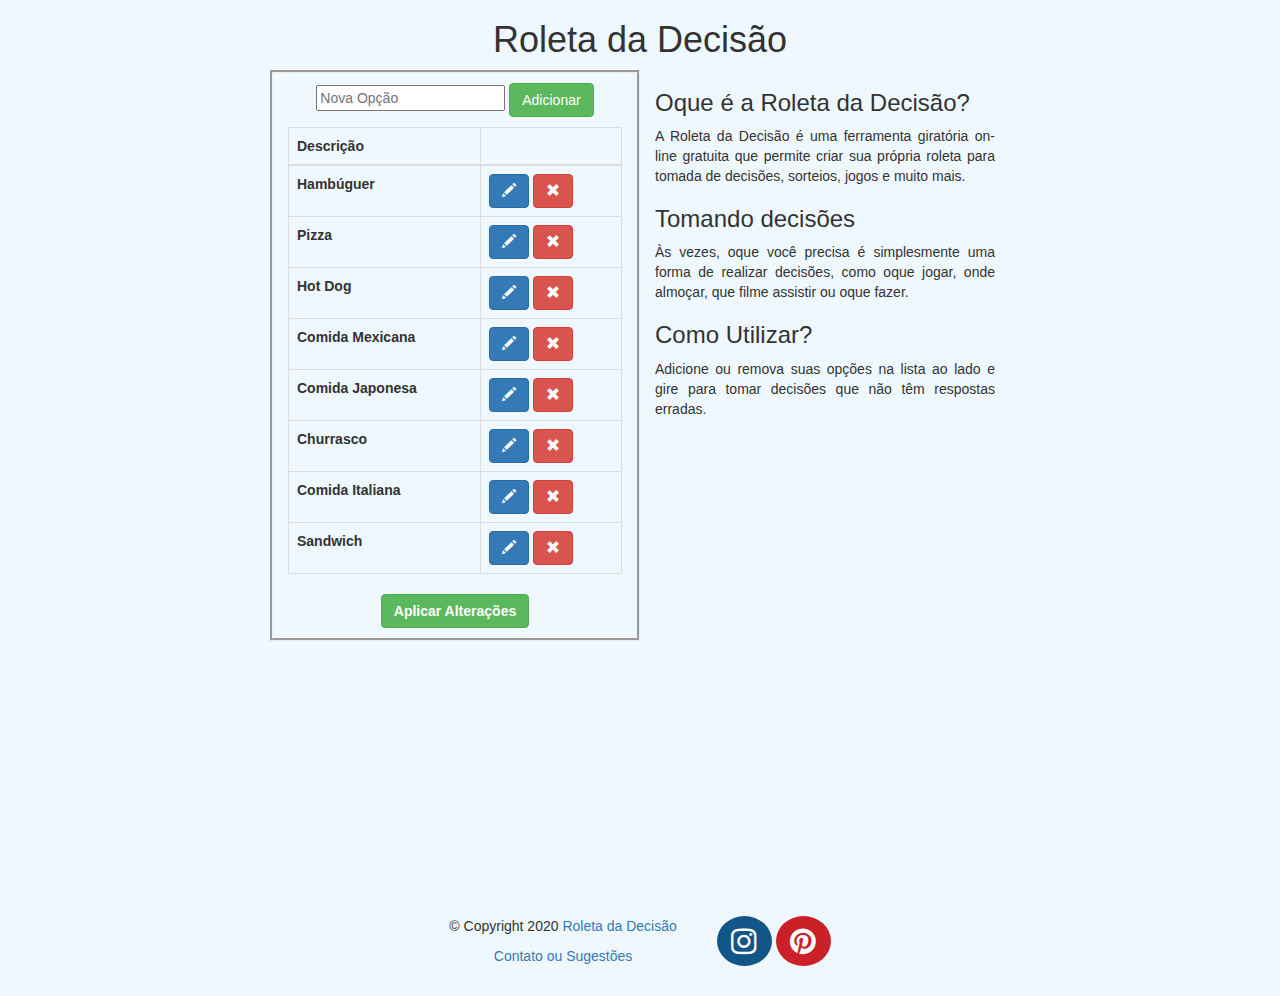
==== index.html @ 5be0c872 "add adsterra" ====
<!DOCTYPE html>
<html lang="pt-br">
  <head>

    <title>Roleta da Decisão | Gire a Roleta para Decidir Aleatoriamente Entre Algumas Opções</title>
    
    <!--================== Meta description and meta title for google search results ==================-->
    <meta charset="utf-8">
    <meta name="google-site-verification" content="Hr2-Sn4uvA2Eoj-4qV6lWbXJv6_EmZN5CBv_rSxoVKg" />
    <meta name="google-site-verification" content="12muR6IFcT3ioASkjNgWRvgHoTlDAjFStHmv4q2TSkA" />
    <meta name="description" content="Gire a roleta da decisão para decidir aleatoriamente entre algumas opções. Também personalize suas escolhas  
                                      removendo ou adicionando suas próprias!" />
    <meta name="keywords" content="roleta da decisão, roleta da decisao, roleta de decisões, roleta decisao, roleta online, roleta para decidir aleatoriamente, 
                                   roleta para decidir">
    <link rel="canonical" href="https://roletadadecisao.com.br/"> 


    <!--======================================= Mobile Specifc Metas =======================================-->
    <meta name="viewport" content="width=device-width, initial-scale=1">

    <!--======================================= Pinterest Verification =======================================-->
    <meta name="p:domain_verify" content="d9baa964b39fe4c81d0dd980bb0e656e"/>
    
    <!--======================================= CSS =======================================-->
    <link rel="stylesheet" href="https://maxcdn.bootstrapcdn.com/bootstrap/3.4.1/css/bootstrap.min.css">
    <link rel="stylesheet" href="https://fonts.googleapis.com/css?family=Open+Sans:300,400,600,700&amp;lang=en" />
    <link rel="stylesheet" href="https://cdnjs.cloudflare.com/ajax/libs/font-awesome/4.7.0/css/font-awesome.min.css"/>
    <link rel="stylesheet" href="css/style.css"   type="text/css" >
    <link rel="icon"       href="images/logo.png" type = "image/x-icon"> 

    
    <!--======================================= JS =======================================-->
	  
    <script data-ad-client="ca-pub-9632340475312598" async src="https://pagead2.googlesyndication.com/pagead/js/adsbygoogle.js"></script>	  
    <script src="https://d3js.org/d3.v3.min.js" charset="utf-8"></script>
    <script src="https://ajax.googleapis.com/ajax/libs/jquery/3.5.1/jquery.min.js"></script>
    <script src="https://maxcdn.bootstrapcdn.com/bootstrap/3.4.1/js/bootstrap.min.js"></script>
    <!-- <script data-ad-client="ca-pub-9632340475312598" async src="https://pagead2.googlesyndication.com/pagead/js/adsbygoogle.js"></script> -->
    <!-- Global site tag (gtag.js) - Google Analytics -->
    <script async src="https://www.googletagmanager.com/gtag/js?id=UA-171466011-1"></script>
    <script>
      window.dataLayer = window.dataLayer || [];
      function gtag(){dataLayer.push(arguments);}
      gtag('js', new Date());
      gtag('config', 'UA-171466011-1');
    </script>

    

  </head>   

  <body>
     <!--========================= Google Tag Manager (noscript) =========================-->
     <noscript>
        <iframe src="https://www.googletagmanager.com/ns.html?id=GTM-WRL65RR" height="0" width="0" style="display:none;visibility:hidden"></iframe>
    </noscript>
        
    <div class="container bg-faded">
      <h1 class="text-center">Roleta da Decisão</h1>
      
      <!--==================== ROLETA ==================== -->
      <div id="chart" align="center"></div>

      <div class="col-sm-12 col-md-12">
        <div class="col-sm-2"></div>
        <!--======== INÍCIO FORMULÁRIO & LISTA DE OPÇÕES ========-->
        <div class="lista-opcoes col-sm-6 col-md-4" id="formulario" align="center">
          <form action="javascript:void(0);" method="POST" onsubmit="app.Add()"> 
            <input type="text" id="add-name" placeholder="Nova Opção">
            <input type="submit" value="Adicionar" class="btn btn-success">
          </form>

            <div id="spoiler" role="aria-hidden" style="display: none">
            <form action="javascript:void(0);" method="POST" id="saveEdit">
              <input type="text" id="edit-name">
              <input type="submit" value="Edit"/><a onclick="CloseInput()" aria-label="Close" >&#10006;</a>
            </form>
          </div>
          <p></p>
          <table class="table table-bordered">
            <tr>
              <th>Descrição</th>
              <th></th>
            </tr>
              <tbody id="refeicao-list">
              </tbody>
          </table>
          <button class="btn btn-success" onclick="teste()"><b>Aplicar Alterações</b></button>
        </div>
        <!--======== FIM FORMULÁRIO & LISTA DE OPÇÕES ========-->

        <!--======== INÍCIO DESCRIÇÃO========-->
        <div class="col-sm-4 juca">
          <h3>Oque é a Roleta da Decisão?</h3>
          <p class="text-justify">
              A Roleta da Decisão é uma ferramenta giratória on-line gratuita que permite criar sua própria roleta para tomada de decisões, sorteios, jogos e muito mais.
          </p>
          <h3>Tomando decisões</h3>
          <p class="text-justify">
             Às vezes, oque você precisa é simplesmente uma forma de realizar decisões, como oque jogar, onde almoçar, que filme assistir ou oque fazer.
          </p>
          <h3>Como Utilizar?</h3>
          <p class="text-justify">
             Adicione ou remova suas opções na lista ao lado e gire para tomar decisões que não têm respostas erradas.
          </p>
        </div>
        <!--======== FIM DESCRIÇÃO========-->
      </div> 
      <br/>
     <div class="col-sm-12 banner-rodape" align="center">
    <iframe style="width:120px;height:240px;" marginwidth="0" marginheight="0" scrolling="no" frameborder="0" src="https://ws-na.amazon-adsystem.com/widgets/q?ServiceVersion=20070822&OneJS=1&Operation=GetAdHtml&MarketPlace=BR&source=ac&ref=qf_br_asin_til&ad_type=product_link&tracking_id=roletadadec03-20&marketplace=amazon&amp;region=BR&placement=B09F73PF1R&asins=B09F73PF1R&linkId=5dc08b584ac7f5392b4abb2e1d788d7e&show_border=true&link_opens_in_new_window=true&price_color=333333&title_color=0066c0&bg_color=ffffff">
    </iframe>
     
     <iframe style="width:120px;height:240px;" marginwidth="0" marginheight="0" scrolling="no" frameborder="0" src="https://ws-na.amazon-adsystem.com/widgets/q?ServiceVersion=20070822&OneJS=1&Operation=GetAdHtml&MarketPlace=BR&source=ac&ref=qf_br_asin_til&ad_type=product_link&tracking_id=roletadadec03-20&marketplace=amazon&amp;region=BR&placement=B09D4DZ2HM&asins=B09D4DZ2HM&linkId=9c2f52e01a10d40fbb4a0d5927165e5e&show_border=true&link_opens_in_new_window=true&price_color=333333&title_color=0066c0&bg_color=ffffff">
    </iframe>

    <iframe style="width:120px;height:240px;" marginwidth="0" marginheight="0" scrolling="no" frameborder="0" src="https://ws-na.amazon-adsystem.com/widgets/q?ServiceVersion=20070822&OneJS=1&Operation=GetAdHtml&MarketPlace=BR&source=ac&ref=qf_br_asin_til&ad_type=product_link&tracking_id=roletadadec03-20&marketplace=amazon&amp;region=BR&placement=B08QV3XK76&asins=B08QV3XK76&linkId=498fd7cd7b49fa9e176f83880fead5f8&show_border=true&link_opens_in_new_window=true&price_color=333333&title_color=0066c0&bg_color=ffffff">
    </iframe>


    <iframe style="width:120px;height:240px;" marginwidth="0" marginheight="0" scrolling="no" frameborder="0" src="https://ws-na.amazon-adsystem.com/widgets/q?ServiceVersion=20070822&OneJS=1&Operation=GetAdHtml&MarketPlace=BR&source=ac&ref=qf_br_asin_til&ad_type=product_link&tracking_id=roletadadec03-20&marketplace=amazon&amp;region=BR&placement=B07TV9B7Z3&asins=B07TV9B7Z3&linkId=5d88b0d4eec97fd05608ba204d808166&show_border=true&link_opens_in_new_window=true&price_color=333333&title_color=0066c0&bg_color=ffffff">
    </iframe>


    <iframe style="width:120px;height:240px;" marginwidth="0" marginheight="0" scrolling="no" frameborder="0" src="https://ws-na.amazon-adsystem.com/widgets/q?ServiceVersion=20070822&OneJS=1&Operation=GetAdHtml&MarketPlace=BR&source=ac&ref=qf_br_asin_til&ad_type=product_link&tracking_id=roletadadec03-20&marketplace=amazon&amp;region=BR&placement=B00906E03I&asins=B00906E03I&linkId=0cae0bc239f9cf36c441b39628ba6120&show_border=true&link_opens_in_new_window=true&price_color=333333&title_color=0066c0&bg_color=ffffff">
    </iframe>

    <iframe style="width:120px;height:240px;" marginwidth="0" marginheight="0" scrolling="no" frameborder="0" src="https://ws-na.amazon-adsystem.com/widgets/q?ServiceVersion=20070822&OneJS=1&Operation=GetAdHtml&MarketPlace=BR&source=ac&ref=tf_til&ad_type=product_link&tracking_id=roletadadec03-20&marketplace=amazon&amp;region=BR&placement=B07HJFN4L6&asins=B07HJFN4L6&linkId=f2cc228d63dbebdb004de40723004c14&show_border=true&link_opens_in_new_window=true&price_color=333333&title_color=0066c0&bg_color=ffffff">
    </iframe>
     </div>
    </div>
    <footer class="social-footer">
      <div class="social-footer-left">
        <p align="center">&copy; Copyright 2020 <a href="www.roletadadecisao.com.br">Roleta da Decisão</a></p>
        <p align="center"><a href="mailto:roletadadecisao@gmail.com">Contato ou Sugestões</a></p>
      </div>
      <div class="social-footer-icons">
        <ul class="menu simple">
          <a href="https://www.instagram.com/roletadadecisao/"><i class="fa fa-instagram" aria-hidden="true"></i></a>
          <a href="https://br.pinterest.com/roletadadecisao/"><i class="fa fa-pinterest" aria-hidden="true"></i></a>
        </ul>
      </div>
    </footer>


  <script data-cfasync="false" type="text/javascript" id="clever-core">
                            (function (document, window) {
                                var a, c = document.createElement("script");

                                c.id = "CleverCoreLoader56666";
                                c.src = "https://scripts.cleverwebserver.com/b90b68a89274ab9b23e1c36872ca04ac.js";

                                c.async = !0;
                                c.type = "text/javascript";
                                c.setAttribute("data-target", window.name);
                                c.setAttribute("data-callback", "put-your-callback-macro-here");

                                try {
                                    a = parent.document.getElementsByTagName("script")[0] || document.getElementsByTagName("script")[0];
                                } catch (e) {
                                    a = !1;
                                }

                                a || (a = document.getElementsByTagName("head")[0] || document.getElementsByTagName("body")[0]);
                                a.parentNode.insertBefore(c, a);
                            })(document, window);
                        </script> 




  </body>

  <script type="text/javascript" src="js/chart.js"></script>
  <script type="text/javascript" src="js/script.js"></script>
  
</html>
---- css/style.css ----
body{
  background-color: #F0F8FF;
  zoom: 100%;
}

text{
    font-family:Open Sans, Arial, sans-serif;
    font-size:20px;
    pointer-events:none;
}

.lista-opcoes{
    position: relative;
    margin: 0;
    border: groove;
    padding-top: 10px;
    padding-bottom: 10px;
}

.social-footer {
  padding: 2rem;
  background: #F0F8FF;
  display: -webkit-flex;
  display: -ms-flexbox;
  display: flex;
  -webkit-align-items: center;
      -ms-flex-align: center;
          align-items: center;
  -webkit-justify-content: space-between;
      -ms-flex-pack: justify;
        justify-content: center;
}



.social-footer .social-footer-icons{
  margin-right: 0;
}

.fa:hover {
    opacity: 0.7;
}

.fa {
  padding: 10px;
  font-size: 30px;
  width: 55px;
  text-align: center;
  text-decoration: none;
  border-radius: 50%;
}

.fa-instagram {
  background: #125688;
  color: white;
}

.fa-pinterest {
  background: #cb2027;
  color: white;
}

.banner-rodape{
  margin-top: 10px;
}
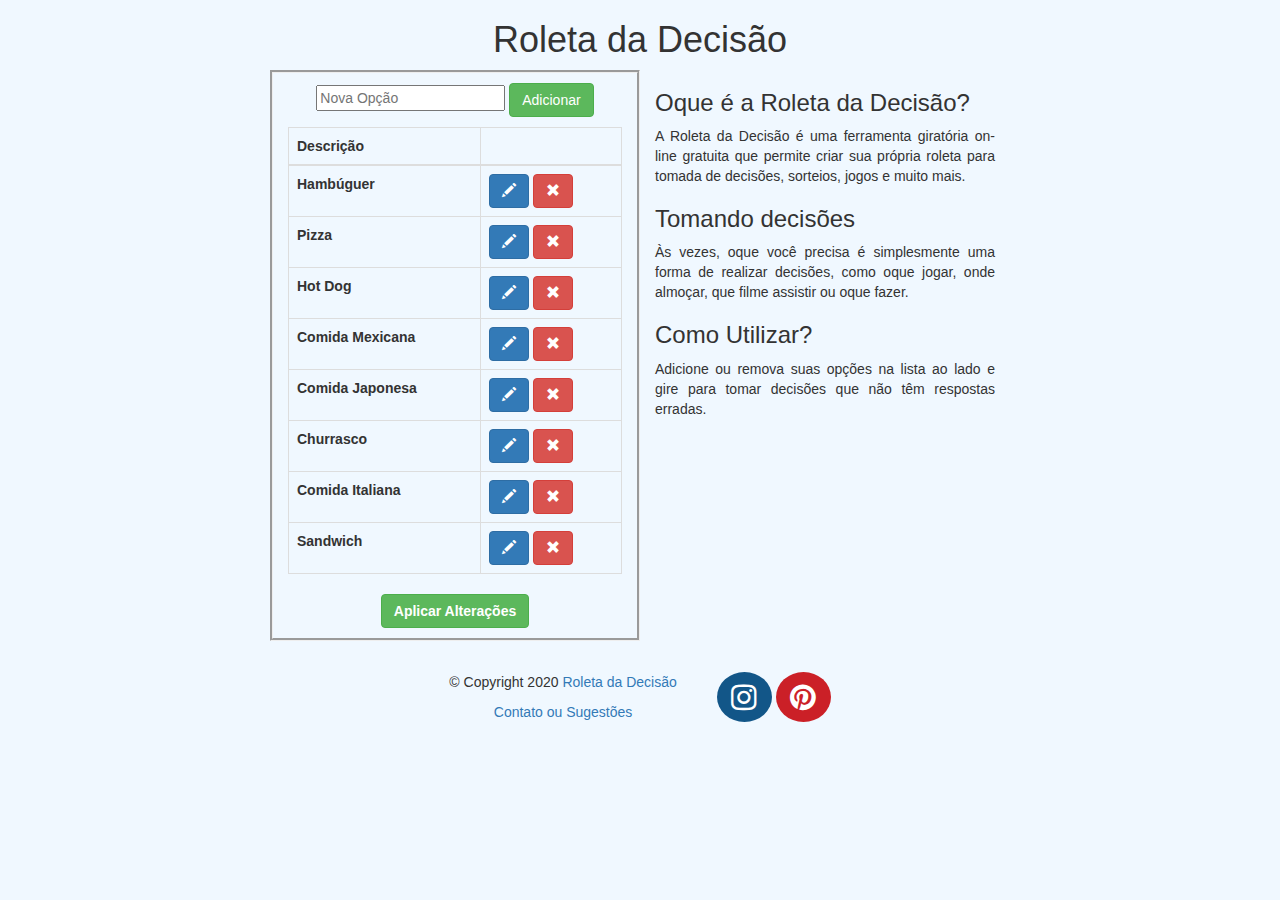
==== commit 08948bb6: "add adsterra" ====
--- a/index.html
+++ b/index.html
@@ -45,7 +45,7 @@
       gtag('config', 'UA-171466011-1');
     </script>
 
-    
+    <script async="async" data-cfasync="false" src="https://pl17025116.trustedcpmrevenue.com/1b514fcd62896bba472f472c1b0b0f74/invoke.js"></script>
 
   </head>   
 
@@ -107,8 +107,10 @@
         <!--======== FIM DESCRIÇÃO========-->
       </div> 
       <br/>
+
      <div class="col-sm-12 banner-rodape" align="center">
-    <iframe style="width:120px;height:240px;" marginwidth="0" marginheight="0" scrolling="no" frameborder="0" src="https://ws-na.amazon-adsystem.com/widgets/q?ServiceVersion=20070822&OneJS=1&Operation=GetAdHtml&MarketPlace=BR&source=ac&ref=qf_br_asin_til&ad_type=product_link&tracking_id=roletadadec03-20&marketplace=amazon&amp;region=BR&placement=B09F73PF1R&asins=B09F73PF1R&linkId=5dc08b584ac7f5392b4abb2e1d788d7e&show_border=true&link_opens_in_new_window=true&price_color=333333&title_color=0066c0&bg_color=ffffff">
+<div id="container-1b514fcd62896bba472f472c1b0b0f74"></div>
+<!--     <iframe style="width:120px;height:240px;" marginwidth="0" marginheight="0" scrolling="no" frameborder="0" src="https://ws-na.amazon-adsystem.com/widgets/q?ServiceVersion=20070822&OneJS=1&Operation=GetAdHtml&MarketPlace=BR&source=ac&ref=qf_br_asin_til&ad_type=product_link&tracking_id=roletadadec03-20&marketplace=amazon&amp;region=BR&placement=B09F73PF1R&asins=B09F73PF1R&linkId=5dc08b584ac7f5392b4abb2e1d788d7e&show_border=true&link_opens_in_new_window=true&price_color=333333&title_color=0066c0&bg_color=ffffff">
     </iframe>
      
      <iframe style="width:120px;height:240px;" marginwidth="0" marginheight="0" scrolling="no" frameborder="0" src="https://ws-na.amazon-adsystem.com/widgets/q?ServiceVersion=20070822&OneJS=1&Operation=GetAdHtml&MarketPlace=BR&source=ac&ref=qf_br_asin_til&ad_type=product_link&tracking_id=roletadadec03-20&marketplace=amazon&amp;region=BR&placement=B09D4DZ2HM&asins=B09D4DZ2HM&linkId=9c2f52e01a10d40fbb4a0d5927165e5e&show_border=true&link_opens_in_new_window=true&price_color=333333&title_color=0066c0&bg_color=ffffff">
@@ -126,7 +128,7 @@
     </iframe>
 
     <iframe style="width:120px;height:240px;" marginwidth="0" marginheight="0" scrolling="no" frameborder="0" src="https://ws-na.amazon-adsystem.com/widgets/q?ServiceVersion=20070822&OneJS=1&Operation=GetAdHtml&MarketPlace=BR&source=ac&ref=tf_til&ad_type=product_link&tracking_id=roletadadec03-20&marketplace=amazon&amp;region=BR&placement=B07HJFN4L6&asins=B07HJFN4L6&linkId=f2cc228d63dbebdb004de40723004c14&show_border=true&link_opens_in_new_window=true&price_color=333333&title_color=0066c0&bg_color=ffffff">
-    </iframe>
+    </iframe> -->
      </div>
     </div>
     <footer class="social-footer">
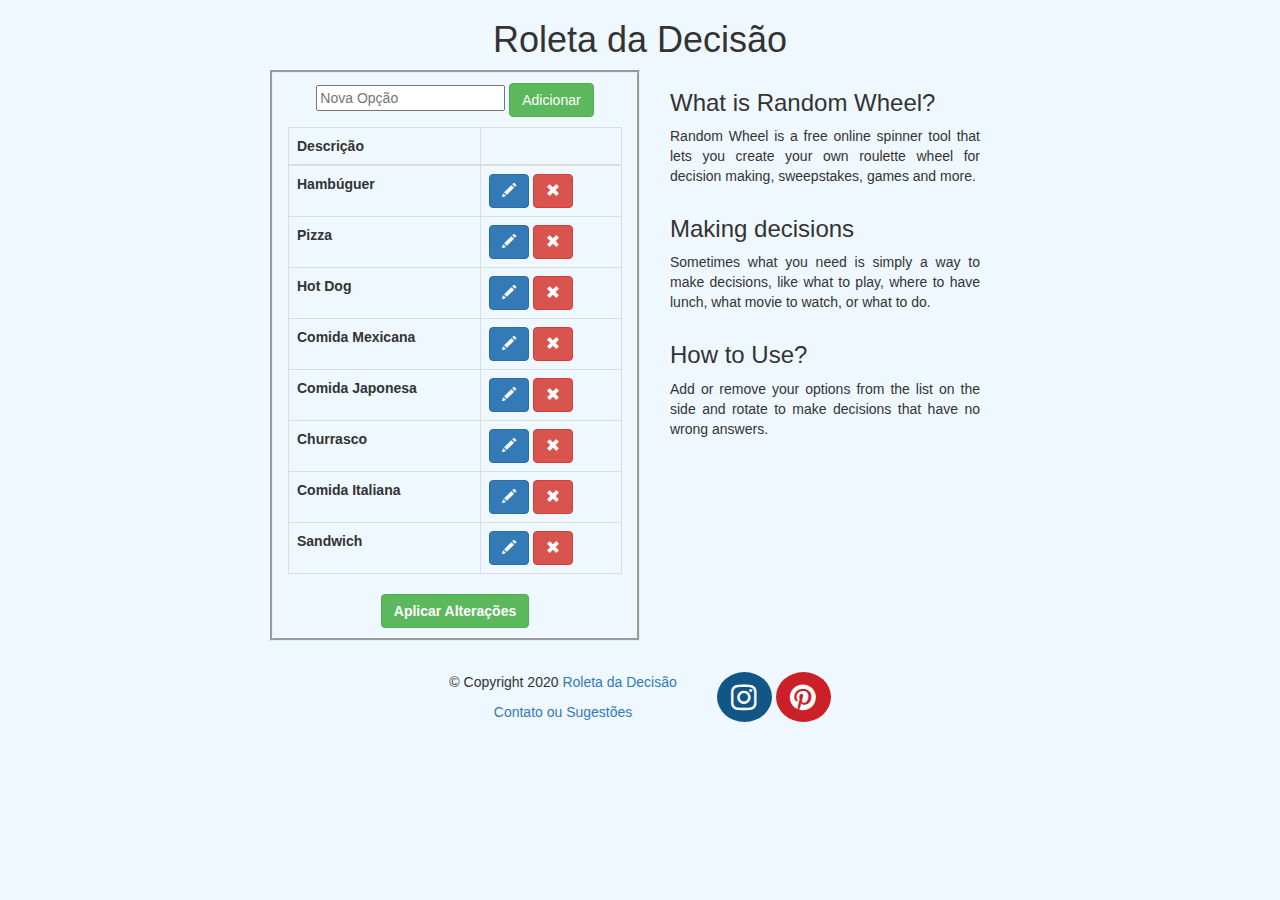
==== commit 1975655a: "add moneytizer" ====
--- a/index.html
+++ b/index.html
@@ -11,7 +11,7 @@
     <meta name="description" content="Gire a roleta da decisão para decidir aleatoriamente entre algumas opções. Também personalize suas escolhas  
                                       removendo ou adicionando suas próprias!" />
     <meta name="keywords" content="roleta da decisão, roleta da decisao, roleta de decisões, roleta decisao, roleta online, roleta para decidir aleatoriamente, 
-                                   roleta para decidir">
+                                   roleta para decidir,lucky roulette">
     <link rel="canonical" href="https://roletadadecisao.com.br/"> 
 
 
@@ -91,44 +91,35 @@
 
         <!--======== INÍCIO DESCRIÇÃO========-->
         <div class="col-sm-4 juca">
-          <h3>Oque é a Roleta da Decisão?</h3>
-          <p class="text-justify">
-              A Roleta da Decisão é uma ferramenta giratória on-line gratuita que permite criar sua própria roleta para tomada de decisões, sorteios, jogos e muito mais.
-          </p>
-          <h3>Tomando decisões</h3>
-          <p class="text-justify">
-             Às vezes, oque você precisa é simplesmente uma forma de realizar decisões, como oque jogar, onde almoçar, que filme assistir ou oque fazer.
-          </p>
-          <h3>Como Utilizar?</h3>
-          <p class="text-justify">
-             Adicione ou remova suas opções na lista ao lado e gire para tomar decisões que não têm respostas erradas.
-          </p>
+          <div class=" col-sm-12">
+            <h3>What is Random Wheel?</h3>
+            <p class="text-justify">
+              Random Wheel is a free online spinner tool that lets you create your own roulette wheel for decision making, sweepstakes, games and more.
+            </p>
+          </div>
+          <div class=" col-sm-12">
+            <h3>Making decisions</h3>
+            <p class="text-justify">
+              Sometimes what you need is simply a way to make decisions, like what to play, where to have lunch, what movie to watch, or what to do.
+            </p>
+
+          </div>
+          <div class=" col-sm-12">
+            <h3>How to Use?</h3>
+            <p class="text-justify">
+              Add or remove your options from the list on the side and rotate to make decisions that have no wrong answers.
+            </p>
+          </div>
+          <div class=" col-sm-12">
+            <div id="101759-19"><script src="//ads.themoneytizer.com/s/gen.js?type=19"></script><script src="//ads.themoneytizer.com/s/requestform.js?siteId=101759&formatId=19"></script></div>
+          </div>
         </div>
         <!--======== FIM DESCRIÇÃO========-->
       </div> 
       <br/>
 
      <div class="col-sm-12 banner-rodape" align="center">
-<div id="container-1b514fcd62896bba472f472c1b0b0f74"></div>
-<!--     <iframe style="width:120px;height:240px;" marginwidth="0" marginheight="0" scrolling="no" frameborder="0" src="https://ws-na.amazon-adsystem.com/widgets/q?ServiceVersion=20070822&OneJS=1&Operation=GetAdHtml&MarketPlace=BR&source=ac&ref=qf_br_asin_til&ad_type=product_link&tracking_id=roletadadec03-20&marketplace=amazon&amp;region=BR&placement=B09F73PF1R&asins=B09F73PF1R&linkId=5dc08b584ac7f5392b4abb2e1d788d7e&show_border=true&link_opens_in_new_window=true&price_color=333333&title_color=0066c0&bg_color=ffffff">
-    </iframe>
-     
-     <iframe style="width:120px;height:240px;" marginwidth="0" marginheight="0" scrolling="no" frameborder="0" src="https://ws-na.amazon-adsystem.com/widgets/q?ServiceVersion=20070822&OneJS=1&Operation=GetAdHtml&MarketPlace=BR&source=ac&ref=qf_br_asin_til&ad_type=product_link&tracking_id=roletadadec03-20&marketplace=amazon&amp;region=BR&placement=B09D4DZ2HM&asins=B09D4DZ2HM&linkId=9c2f52e01a10d40fbb4a0d5927165e5e&show_border=true&link_opens_in_new_window=true&price_color=333333&title_color=0066c0&bg_color=ffffff">
-    </iframe>
-
-    <iframe style="width:120px;height:240px;" marginwidth="0" marginheight="0" scrolling="no" frameborder="0" src="https://ws-na.amazon-adsystem.com/widgets/q?ServiceVersion=20070822&OneJS=1&Operation=GetAdHtml&MarketPlace=BR&source=ac&ref=qf_br_asin_til&ad_type=product_link&tracking_id=roletadadec03-20&marketplace=amazon&amp;region=BR&placement=B08QV3XK76&asins=B08QV3XK76&linkId=498fd7cd7b49fa9e176f83880fead5f8&show_border=true&link_opens_in_new_window=true&price_color=333333&title_color=0066c0&bg_color=ffffff">
-    </iframe>
-
-
-    <iframe style="width:120px;height:240px;" marginwidth="0" marginheight="0" scrolling="no" frameborder="0" src="https://ws-na.amazon-adsystem.com/widgets/q?ServiceVersion=20070822&OneJS=1&Operation=GetAdHtml&MarketPlace=BR&source=ac&ref=qf_br_asin_til&ad_type=product_link&tracking_id=roletadadec03-20&marketplace=amazon&amp;region=BR&placement=B07TV9B7Z3&asins=B07TV9B7Z3&linkId=5d88b0d4eec97fd05608ba204d808166&show_border=true&link_opens_in_new_window=true&price_color=333333&title_color=0066c0&bg_color=ffffff">
-    </iframe>
-
-
-    <iframe style="width:120px;height:240px;" marginwidth="0" marginheight="0" scrolling="no" frameborder="0" src="https://ws-na.amazon-adsystem.com/widgets/q?ServiceVersion=20070822&OneJS=1&Operation=GetAdHtml&MarketPlace=BR&source=ac&ref=qf_br_asin_til&ad_type=product_link&tracking_id=roletadadec03-20&marketplace=amazon&amp;region=BR&placement=B00906E03I&asins=B00906E03I&linkId=0cae0bc239f9cf36c441b39628ba6120&show_border=true&link_opens_in_new_window=true&price_color=333333&title_color=0066c0&bg_color=ffffff">
-    </iframe>
-
-    <iframe style="width:120px;height:240px;" marginwidth="0" marginheight="0" scrolling="no" frameborder="0" src="https://ws-na.amazon-adsystem.com/widgets/q?ServiceVersion=20070822&OneJS=1&Operation=GetAdHtml&MarketPlace=BR&source=ac&ref=tf_til&ad_type=product_link&tracking_id=roletadadec03-20&marketplace=amazon&amp;region=BR&placement=B07HJFN4L6&asins=B07HJFN4L6&linkId=f2cc228d63dbebdb004de40723004c14&show_border=true&link_opens_in_new_window=true&price_color=333333&title_color=0066c0&bg_color=ffffff">
-    </iframe> -->
+        <div id="container-1b514fcd62896bba472f472c1b0b0f74"></div>
      </div>
     </div>
     <footer class="social-footer">
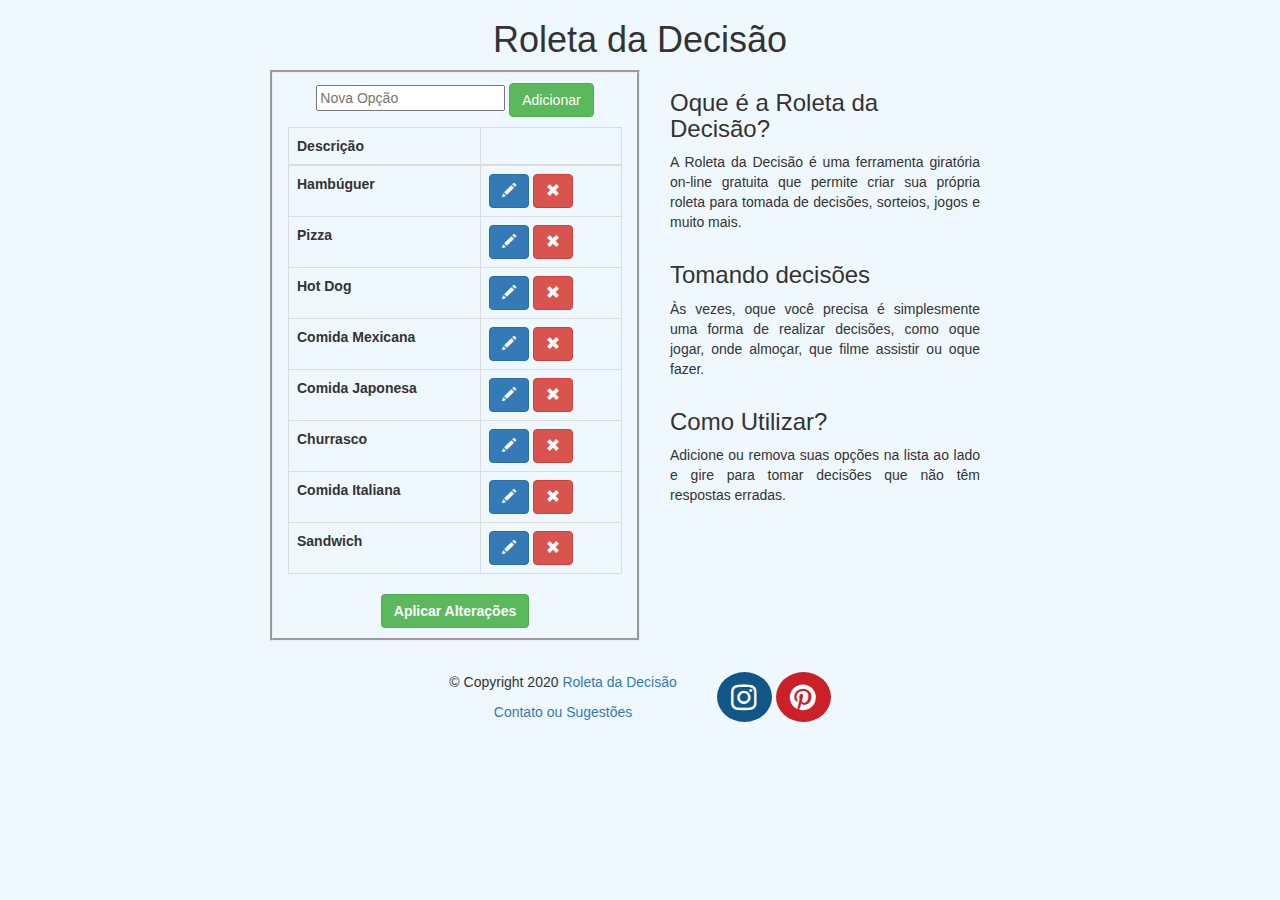
==== commit 59b22a5f: "add moneytizer" ====
--- a/index.html
+++ b/index.html
@@ -92,22 +92,22 @@
         <!--======== INÍCIO DESCRIÇÃO========-->
         <div class="col-sm-4 juca">
           <div class=" col-sm-12">
-            <h3>What is Random Wheel?</h3>
+            <h3>Oque é a Roleta da Decisão?</h3>
             <p class="text-justify">
-              Random Wheel is a free online spinner tool that lets you create your own roulette wheel for decision making, sweepstakes, games and more.
+                A Roleta da Decisão é uma ferramenta giratória on-line gratuita que permite criar sua própria roleta para tomada de decisões, sorteios, jogos e muito mais.
             </p>
           </div>
           <div class=" col-sm-12">
-            <h3>Making decisions</h3>
+            <h3>Tomando decisões</h3>
             <p class="text-justify">
-              Sometimes what you need is simply a way to make decisions, like what to play, where to have lunch, what movie to watch, or what to do.
+               Às vezes, oque você precisa é simplesmente uma forma de realizar decisões, como oque jogar, onde almoçar, que filme assistir ou oque fazer.
             </p>
 
           </div>
           <div class=" col-sm-12">
-            <h3>How to Use?</h3>
+            <h3>Como Utilizar?</h3>
             <p class="text-justify">
-              Add or remove your options from the list on the side and rotate to make decisions that have no wrong answers.
+               Adicione ou remova suas opções na lista ao lado e gire para tomar decisões que não têm respostas erradas.
             </p>
           </div>
           <div class=" col-sm-12">
